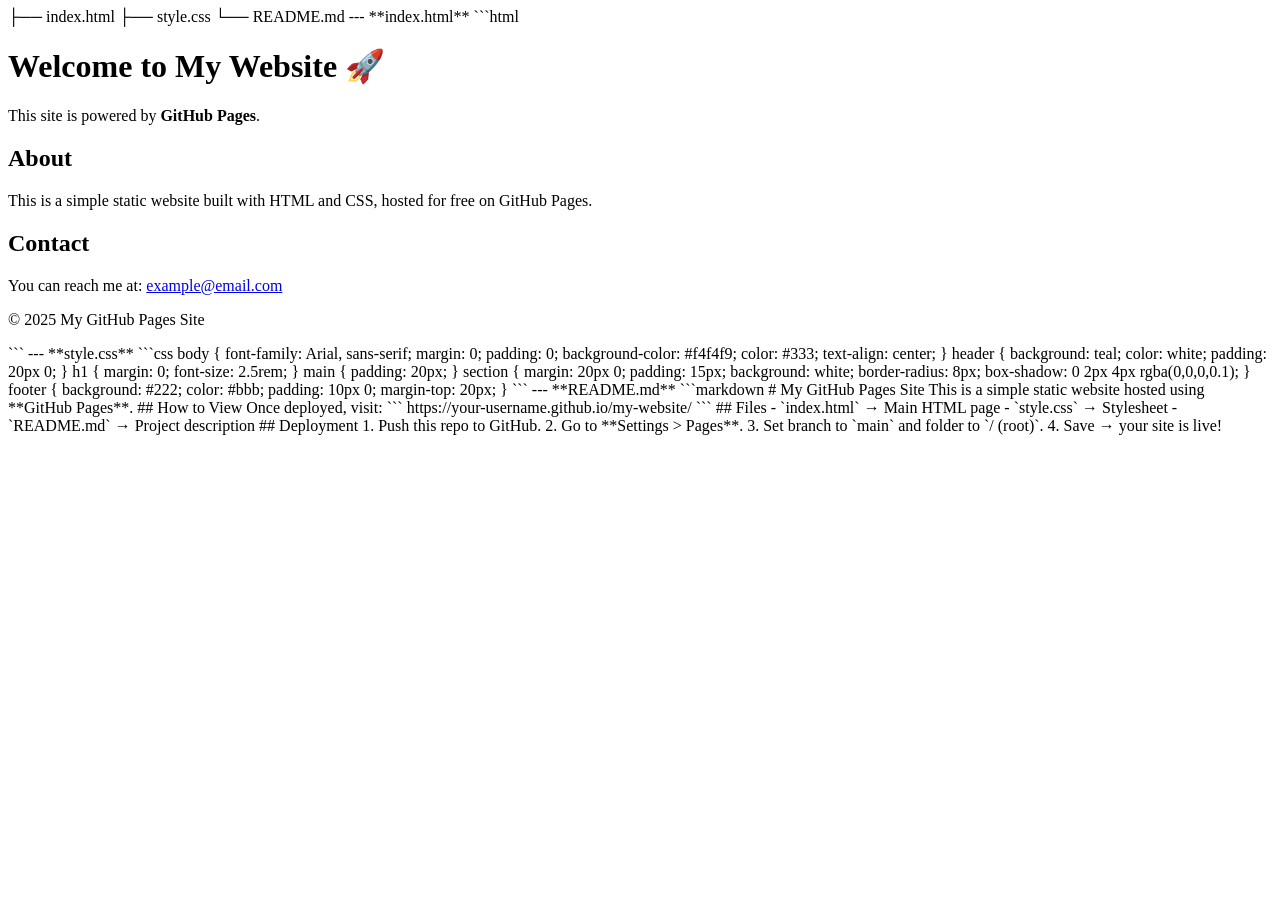
==== index.html @ 39e467e0 "Create index.html" ====
├── index.html
├── style.css
└── README.md

---

**index.html**
```html
<!DOCTYPE html>
<html lang="en">
<head>
  <meta charset="UTF-8">
  <meta name="viewport" content="width=device-width, initial-scale=1.0">
  <title>My GitHub Pages Site</title>
  <link rel="stylesheet" href="style.css">
</head>
<body>
  <header>
    <h1>Welcome to My Website 🚀</h1>
    <p>This site is powered by <strong>GitHub Pages</strong>.</p>
  </header>

  <main>
    <section>
      <h2>About</h2>
      <p>This is a simple static website built with HTML and CSS, hosted for free on GitHub Pages.</p>
    </section>

    <section>
      <h2>Contact</h2>
      <p>You can reach me at: <a href="mailto:example@email.com">example@email.com</a></p>
    </section>
  </main>

  <footer>
    <p>© 2025 My GitHub Pages Site</p>
  </footer>
</body>
</html>
```

---

**style.css**
```css
body {
  font-family: Arial, sans-serif;
  margin: 0;
  padding: 0;
  background-color: #f4f4f9;
  color: #333;
  text-align: center;
}

header {
  background: teal;
  color: white;
  padding: 20px 0;
}

h1 {
  margin: 0;
  font-size: 2.5rem;
}

main {
  padding: 20px;
}

section {
  margin: 20px 0;
  padding: 15px;
  background: white;
  border-radius: 8px;
  box-shadow: 0 2px 4px rgba(0,0,0,0.1);
}

footer {
  background: #222;
  color: #bbb;
  padding: 10px 0;
  margin-top: 20px;
}
```

---

**README.md**
```markdown
# My GitHub Pages Site

This is a simple static website hosted using **GitHub Pages**.

## How to View
Once deployed, visit:
```
https://your-username.github.io/my-website/
```

## Files
- `index.html` → Main HTML page
- `style.css` → Stylesheet
- `README.md` → Project description

## Deployment
1. Push this repo to GitHub.
2. Go to **Settings > Pages**.
3. Set branch to `main` and folder to `/ (root)`.
4. Save → your site is live!
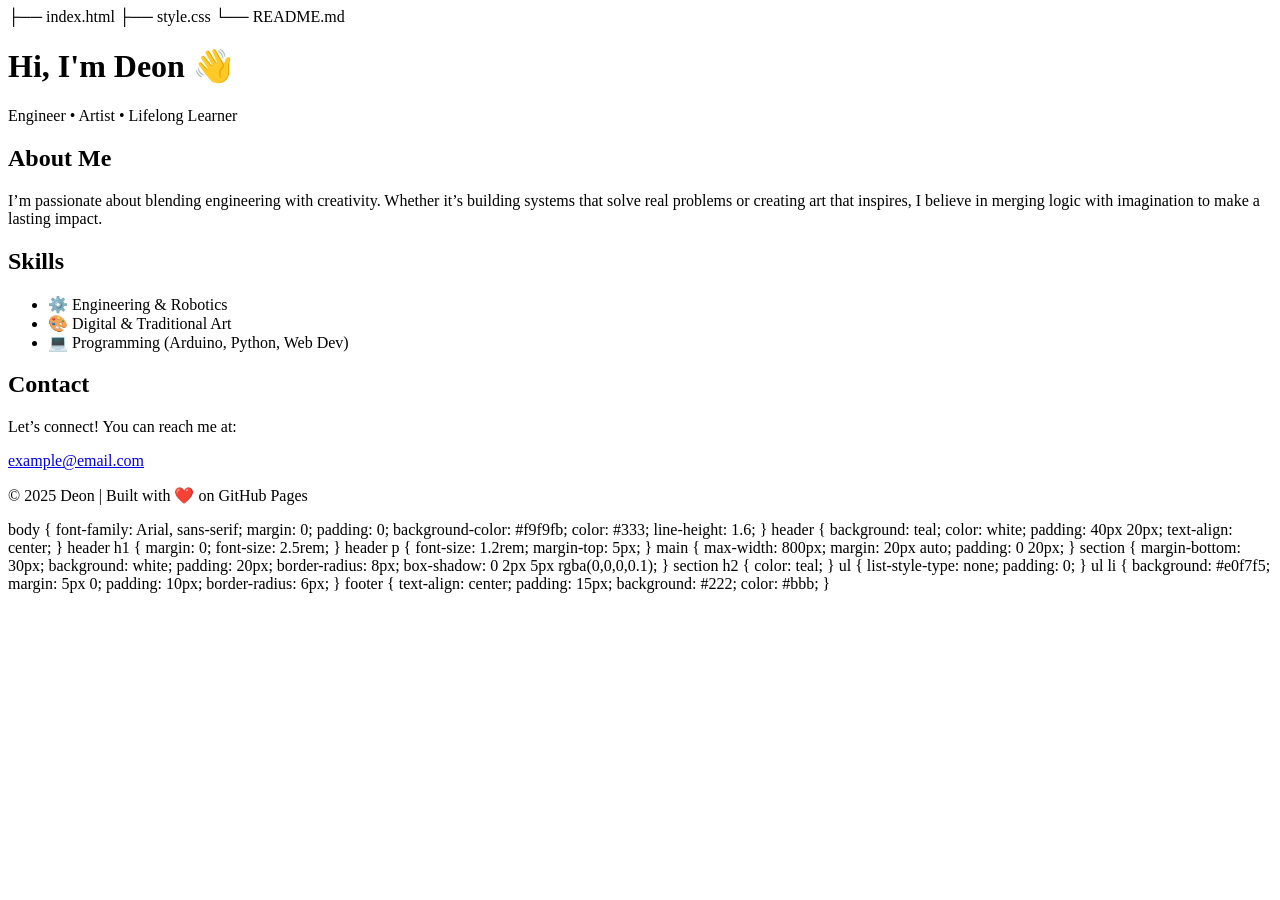
==== commit ea414390: "Update index.html" ====
--- a/index.html
+++ b/index.html
@@ -2,108 +2,112 @@
 ├── style.css
 └── README.md
 
----
 
-**index.html**
-```html
 <!DOCTYPE html>
 <html lang="en">
 <head>
   <meta charset="UTF-8">
   <meta name="viewport" content="width=device-width, initial-scale=1.0">
-  <title>My GitHub Pages Site</title>
+  <title>About Me | Deon</title>
   <link rel="stylesheet" href="style.css">
 </head>
 <body>
   <header>
-    <h1>Welcome to My Website 🚀</h1>
-    <p>This site is powered by <strong>GitHub Pages</strong>.</p>
+    <h1>Hi, I'm Deon 👋</h1>
+    <p>Engineer • Artist • Lifelong Learner</p>
   </header>
 
   <main>
     <section>
-      <h2>About</h2>
-      <p>This is a simple static website built with HTML and CSS, hosted for free on GitHub Pages.</p>
+      <h2>About Me</h2>
+      <p>
+        I’m passionate about blending engineering with creativity. 
+        Whether it’s building systems that solve real problems or creating art that inspires, 
+        I believe in merging logic with imagination to make a lasting impact.
+      </p>
+    </section>
+
+    <section>
+      <h2>Skills</h2>
+      <ul>
+        <li>⚙️ Engineering & Robotics</li>
+        <li>🎨 Digital & Traditional Art</li>
+        <li>💻 Programming (Arduino, Python, Web Dev)</li>
+      </ul>
     </section>
 
     <section>
       <h2>Contact</h2>
-      <p>You can reach me at: <a href="mailto:example@email.com">example@email.com</a></p>
+      <p>Let’s connect! You can reach me at:</p>
+      <p><a href="mailto:example@email.com">example@email.com</a></p>
     </section>
   </main>
 
   <footer>
-    <p>© 2025 My GitHub Pages Site</p>
+    <p>© 2025 Deon | Built with ❤️ on GitHub Pages</p>
   </footer>
 </body>
 </html>
-```
 
----
-
-**style.css**
-```css
 body {
   font-family: Arial, sans-serif;
   margin: 0;
   padding: 0;
-  background-color: #f4f4f9;
+  background-color: #f9f9fb;
   color: #333;
-  text-align: center;
+  line-height: 1.6;
 }
 
 header {
   background: teal;
   color: white;
-  padding: 20px 0;
+  padding: 40px 20px;
+  text-align: center;
 }
 
-h1 {
+header h1 {
   margin: 0;
   font-size: 2.5rem;
 }
 
+header p {
+  font-size: 1.2rem;
+  margin-top: 5px;
+}
+
 main {
-  padding: 20px;
+  max-width: 800px;
+  margin: 20px auto;
+  padding: 0 20px;
 }
 
 section {
-  margin: 20px 0;
-  padding: 15px;
+  margin-bottom: 30px;
   background: white;
+  padding: 20px;
   border-radius: 8px;
-  box-shadow: 0 2px 4px rgba(0,0,0,0.1);
+  box-shadow: 0 2px 5px rgba(0,0,0,0.1);
+}
+
+section h2 {
+  color: teal;
+}
+
+ul {
+  list-style-type: none;
+  padding: 0;
+}
+
+ul li {
+  background: #e0f7f5;
+  margin: 5px 0;
+  padding: 10px;
+  border-radius: 6px;
 }
 
 footer {
+  text-align: center;
+  padding: 15px;
   background: #222;
   color: #bbb;
-  padding: 10px 0;
-  margin-top: 20px;
 }
-```
-
----
-
-**README.md**
-```markdown
-# My GitHub Pages Site
-
-This is a simple static website hosted using **GitHub Pages**.
-
-## How to View
-Once deployed, visit:
-```
-https://your-username.github.io/my-website/
-```
-
-## Files
-- `index.html` → Main HTML page
-- `style.css` → Stylesheet
-- `README.md` → Project description
-
-## Deployment
-1. Push this repo to GitHub.
-2. Go to **Settings > Pages**.
-3. Set branch to `main` and folder to `/ (root)`.
-4. Save → your site is live!
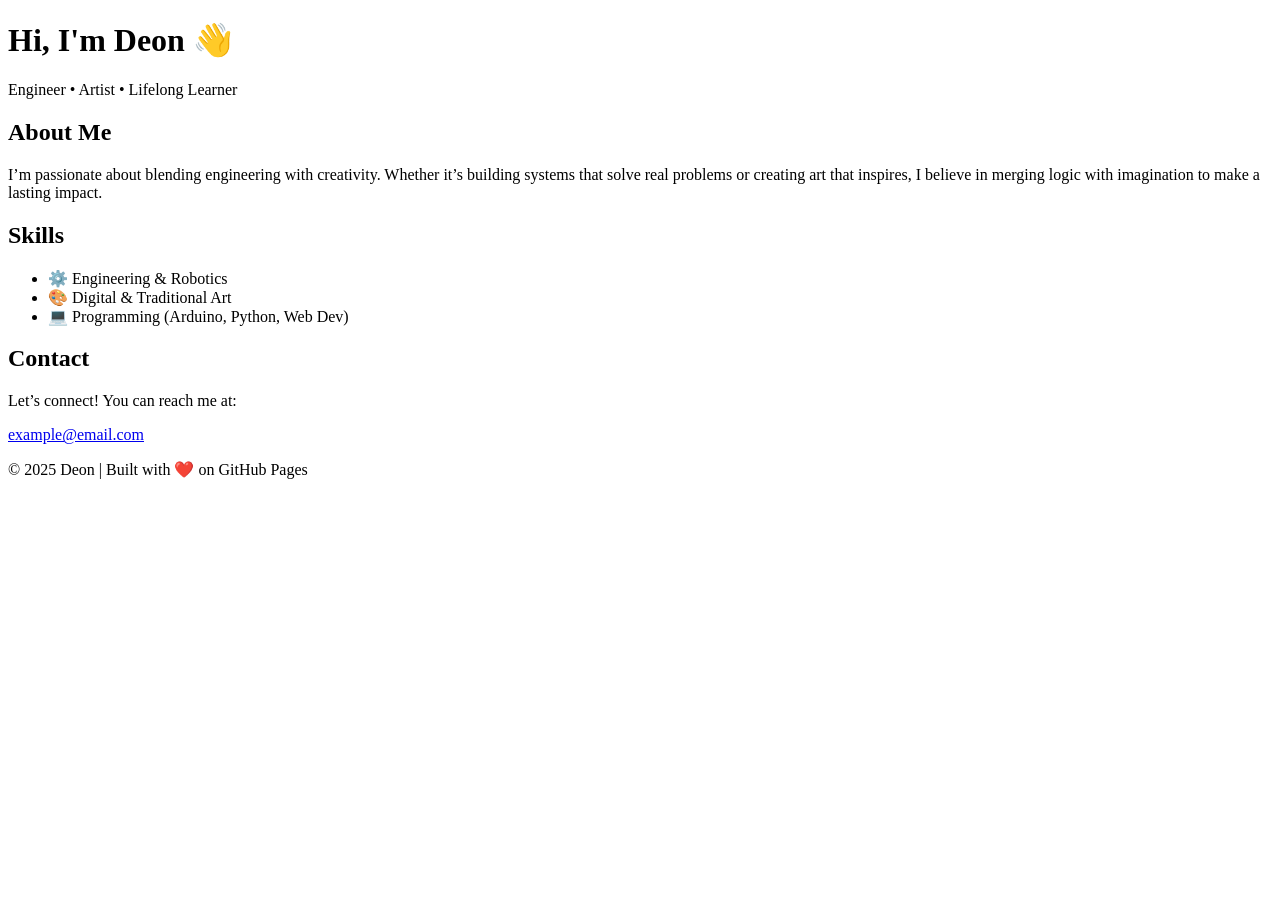
==== commit 34abc12f: "Update index.html" ====
--- a/index.html
+++ b/index.html
@@ -1,15 +1,11 @@
-├── index.html
-├── style.css
-└── README.md
-
-
 <!DOCTYPE html>
 <html lang="en">
 <head>
-  <meta charset="UTF-8">
-  <meta name="viewport" content="width=device-width, initial-scale=1.0">
+  <meta charset="UTF-8" />
+  <meta name="viewport" content="width=device-width, initial-scale=1.0" />
   <title>About Me | Deon</title>
-  <link rel="stylesheet" href="style.css">
+  <!-- ✅ Flask will serve CSS from the "static" folder -->
+  <link rel="stylesheet" href="{{ url_for('static', filename='style.css') }}">
 </head>
 <body>
   <header>
@@ -48,66 +44,3 @@
   </footer>
 </body>
 </html>
-
-body {
-  font-family: Arial, sans-serif;
-  margin: 0;
-  padding: 0;
-  background-color: #f9f9fb;
-  color: #333;
-  line-height: 1.6;
-}
-
-header {
-  background: teal;
-  color: white;
-  padding: 40px 20px;
-  text-align: center;
-}
-
-header h1 {
-  margin: 0;
-  font-size: 2.5rem;
-}
-
-header p {
-  font-size: 1.2rem;
-  margin-top: 5px;
-}
-
-main {
-  max-width: 800px;
-  margin: 20px auto;
-  padding: 0 20px;
-}
-
-section {
-  margin-bottom: 30px;
-  background: white;
-  padding: 20px;
-  border-radius: 8px;
-  box-shadow: 0 2px 5px rgba(0,0,0,0.1);
-}
-
-section h2 {
-  color: teal;
-}
-
-ul {
-  list-style-type: none;
-  padding: 0;
-}
-
-ul li {
-  background: #e0f7f5;
-  margin: 5px 0;
-  padding: 10px;
-  border-radius: 6px;
-}
-
-footer {
-  text-align: center;
-  padding: 15px;
-  background: #222;
-  color: #bbb;
-}
